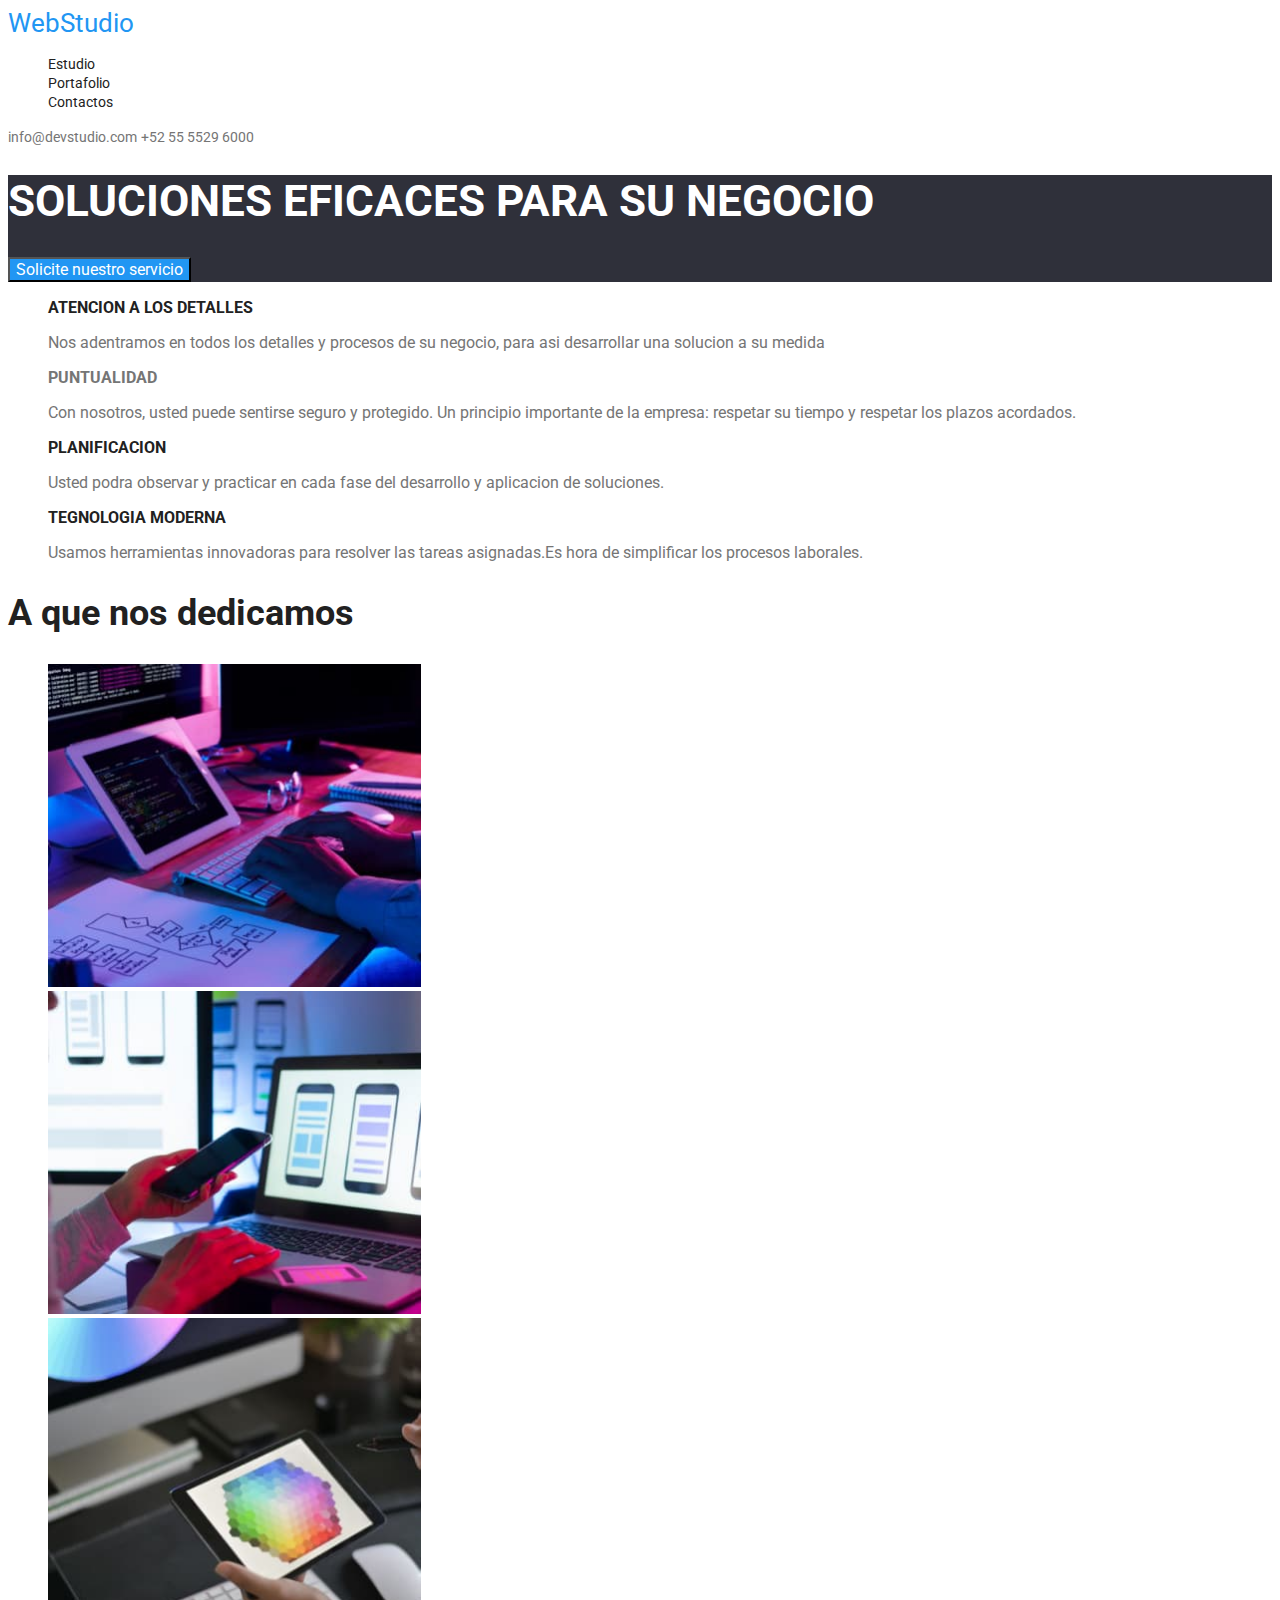
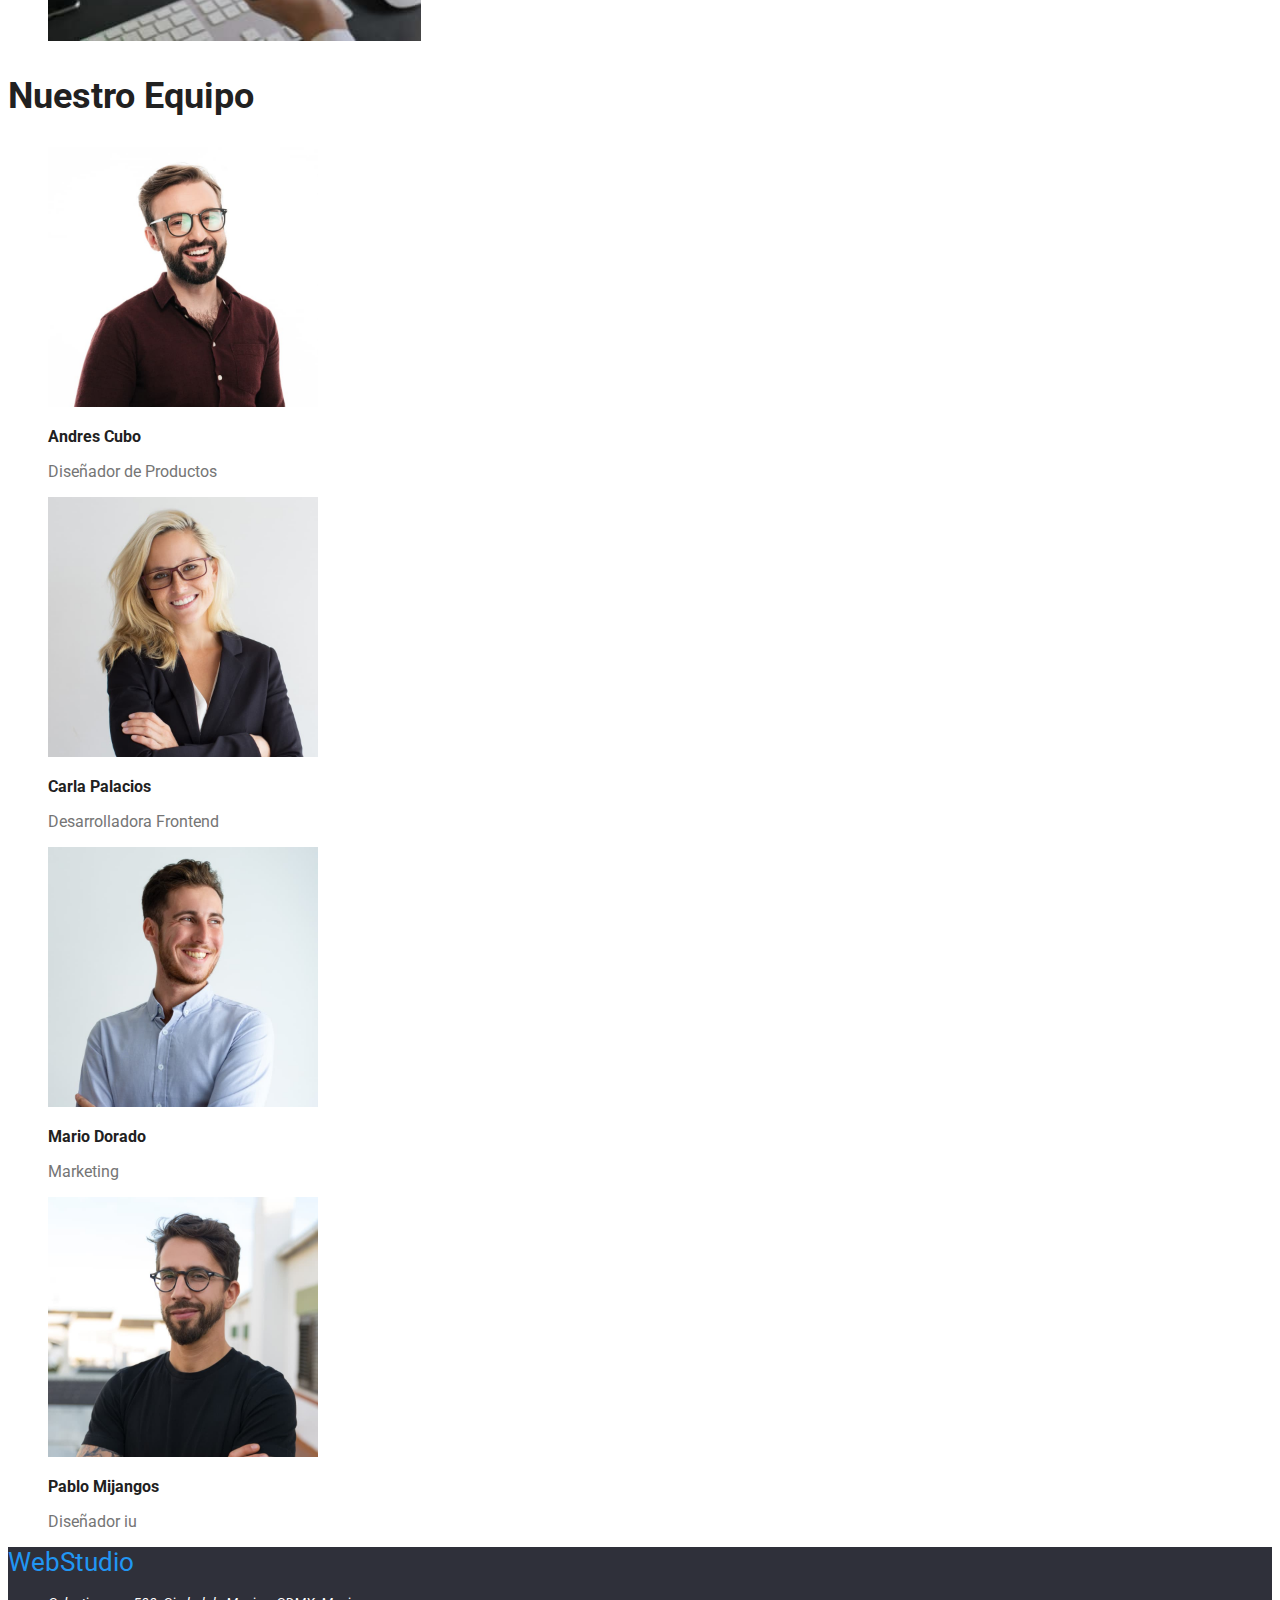
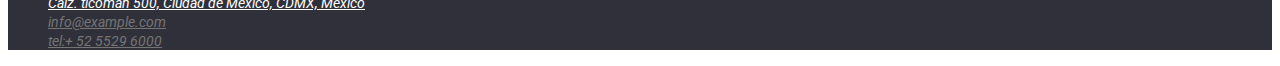
==== index.html @ 3b265f69 "inicio de mi segunda tarea en go-it" ====
<!DOCTYPE html>
<html lang="en">
  <head>
    <meta charset="UTF-8" />
    <meta http-equiv="X-UA-Compatible" content="IE=edge" />
    <meta name="viewport" content="width=device-width, initial-scale=1.0" />
    <title>WebStudio</title>
    <link rel="preconnect" href="https://fonts.googleapis.com" />
    <link rel="preconnect" href="https://fonts.gstatic.com" crossorigin />
    <link
      href="https://fonts.googleapis.com/css2?family=Kenia&family=Raleway:wght@700&family=Roboto:wght@400;500;700;900&family=Rubik+Gemstones&display=swap"
      rel="stylesheet"
    />
    <link rel="stylesheet" href="./css/styles.css" />
  </head>
  <body>
    <header>
      <nav>
        <a class="logo" href="index.html">WebStudio</a>
        <ul class="navegacion-header">
          <li><a class="header-navegacion" href="index.html">Estudio</a></li>
          <li>
            <a class="header-navegacion" href="portfolio.html">Portafolio</a>
          </li>
          <li><a class="header-navegacion" href="#">Contactos</a></li>
        </ul>
      </nav>
      <a class="info" href="mailito:info@devstudio.com">info@devstudio.com</a>
      <a class="info" href="tel:+525555296000">+52 55 5529 6000</a>
    </header>
    <main>
      <section class="section-h3">
        <h1 class="section-h3 solution">SOLUCIONES EFICACES PARA SU NEGOCIO</h1>
        <button>Solicite nuestro servicio</button>
      </section>
      <section>
        <ul>
          <li>
            <h3>ATENCION A LOS DETALLES</h3>
            <p class="main-p">
              Nos adentramos en todos los detalles y procesos de su negocio,
              para asi desarrollar una solucion a su medida
            </p>
          </li>
          <li>
            <h3 class="main-h3">PUNTUALIDAD</h3>
            <p class="main-p">
              Con nosotros, usted puede sentirse seguro y protegido. Un
              principio importante de la empresa: respetar su tiempo y respetar
              los plazos acordados.
            </p>
          </li>
          <li>
            <h3>PLANIFICACION</h3>
            <p class="main-p">
              Usted podra observar y practicar en cada fase del desarrollo y
              aplicacion de soluciones.
            </p>
          </li>
          <li>
            <h3>TEGNOLOGIA MODERNA</h3>
            <p class="main-p">
              Usamos herramientas innovadoras para resolver las tareas
              asignadas.Es hora de simplificar los procesos laborales.
            </p>
          </li>
        </ul>
      </section>
      <section>
        <h2>A que nos dedicamos</h2>
        <ul>
          <li>
            <img
              src="./img/esctiorio.jpg"
              width="373"
              alt="person typing on a keyboard"
            />
          </li>
          <li>
            <img
              src="./img/celular.jpg"
              width="373"
              alt="person checking the semantics of a cell phone"
            />
          </li>
          <li>
            <img
              src="./img/tablet.jpg"
              width="373"
              alt="person editing on a tablet"
            />
          </li>
        </ul>
      </section>
      <section>
        <h2>Nuestro Equipo</h2>
        <ul>
          <li>
            <img src="./img/hombre1.jpg" width="270" alt="Man in brown shirt" />
            <h3>Andres Cubo</h3>
            <p class="main-p">Diseñador de Productos</p>
          </li>
          <li>
            <img src="./img/mujer.jpg" width="270" alt="woman in blue shirt" />
            <h3>Carla Palacios</h3>
            <p class="main-p">Desarrolladora Frontend</p>
          </li>
          <li>
            <img src="./img/hombre2.jpg" width="270" alt="man in white shirt" />
            <h3>Mario Dorado</h3>
            <p class="main-p">Marketing</p>
          </li>
          <li>
            <img src="./img/hombre3.jpg" width="270" alt="man in black shirt" />
            <h3>Pablo Mijangos</h3>
            <p class="main-p">Diseñador iu</p>
          </li>
        </ul>
      </section>
    </main>
    <footer>
      <a class="logo" href="index.html">WebStudio</a>
      <address>
        <ul class="icon-list">
          <li>
            <a class="footer-add pais" href="#" target="_blank"
              >Calz. ticoman 500, Ciudad de Mexico, CDMX, Mexico</a
            >
          </li>
          <li>
            <a class="footer-add" href="mailto:info@example.com"
              >info@example.com</a
            >
          </li>
          <li>
            <a class="footer-add" href="tel:+ 52 5529 6000"
              >tel:+ 52 5529 6000</a
            >
          </li>
        </ul>
      </address>
    </footer>
  </body>
</html>
---- css/styles.css ----
:root {
  --azul-color: rgba(33, 150, 243, 1);
  --negro-color: rgba(33, 33, 33, 1);
  --gris-color: rgba(117, 117, 117, 1);
  --blanco-color: rgba(255, 255, 255, 1);
  --anegrado-color: rgba(47, 48, 58, 1);
}

* {
  font-family: "Roboto", sans-serif;
}

ul {
  list-style: none;
}

.logo {
  text-decoration: none;
  color: var(--azul-color);
  font-size: 26px;
}

.header-navegacion {
  text-decoration: none;
  color: var(--negro-color);
  font-size: 14px;
}
.header-navegacion:hover {
  color: var(--azul-color);
}

.info {
  text-decoration: none;
  color: var(--gris-color);
  font-size: 14px;
}
.info:hover {
  color: var(--azul-color);
}

h1 {
  color: var(--blanco-color);
}

.section-h3 {
  background-color: rgba(47, 48, 58, 1);
}
.solution {
  font-size: 44px;
}

button {
  color: var(--blanco-color);
  background-color: var(--azul-color);
  font-size: 16px;
}
botton:hover {
  color: var(--azul-color);
}
.button-porfolio {
  color: var(--negro-color);
  background: rgba(245, 244, 250, 1);
  cursor: pointer;
}
.button-porfolio:hover {
  color: var(--azul-color);
}

h3 {
  color: var(--negro-color);
  font-size: 14px;
}

.main-h3 {
  color: var(--gris-color);
}

.main-p {
  color: var(--gris-color);
  font-size: 14px;
}

h2 {
  color: var(--negro-color);
  font-size: 36px;
}

.portfolio-h2 {
  font-size: 18px;
}

.porfolio-link {
  font-size: 16px;
  color: var(--gris-color);
  text-decoration: none;
}

h3 {
  color: var(--negro-color);
  font-size: 16px;
}

.main-p {
  color: var(--gris-color);
  font-size: 16px;
}

.footer-add {
  color: var(--gris-color);
  font-size: 14px;
}

.pais {
  color: var(--blanco-color);
}

footer {
  background-color: var(--anegrado-color);
}
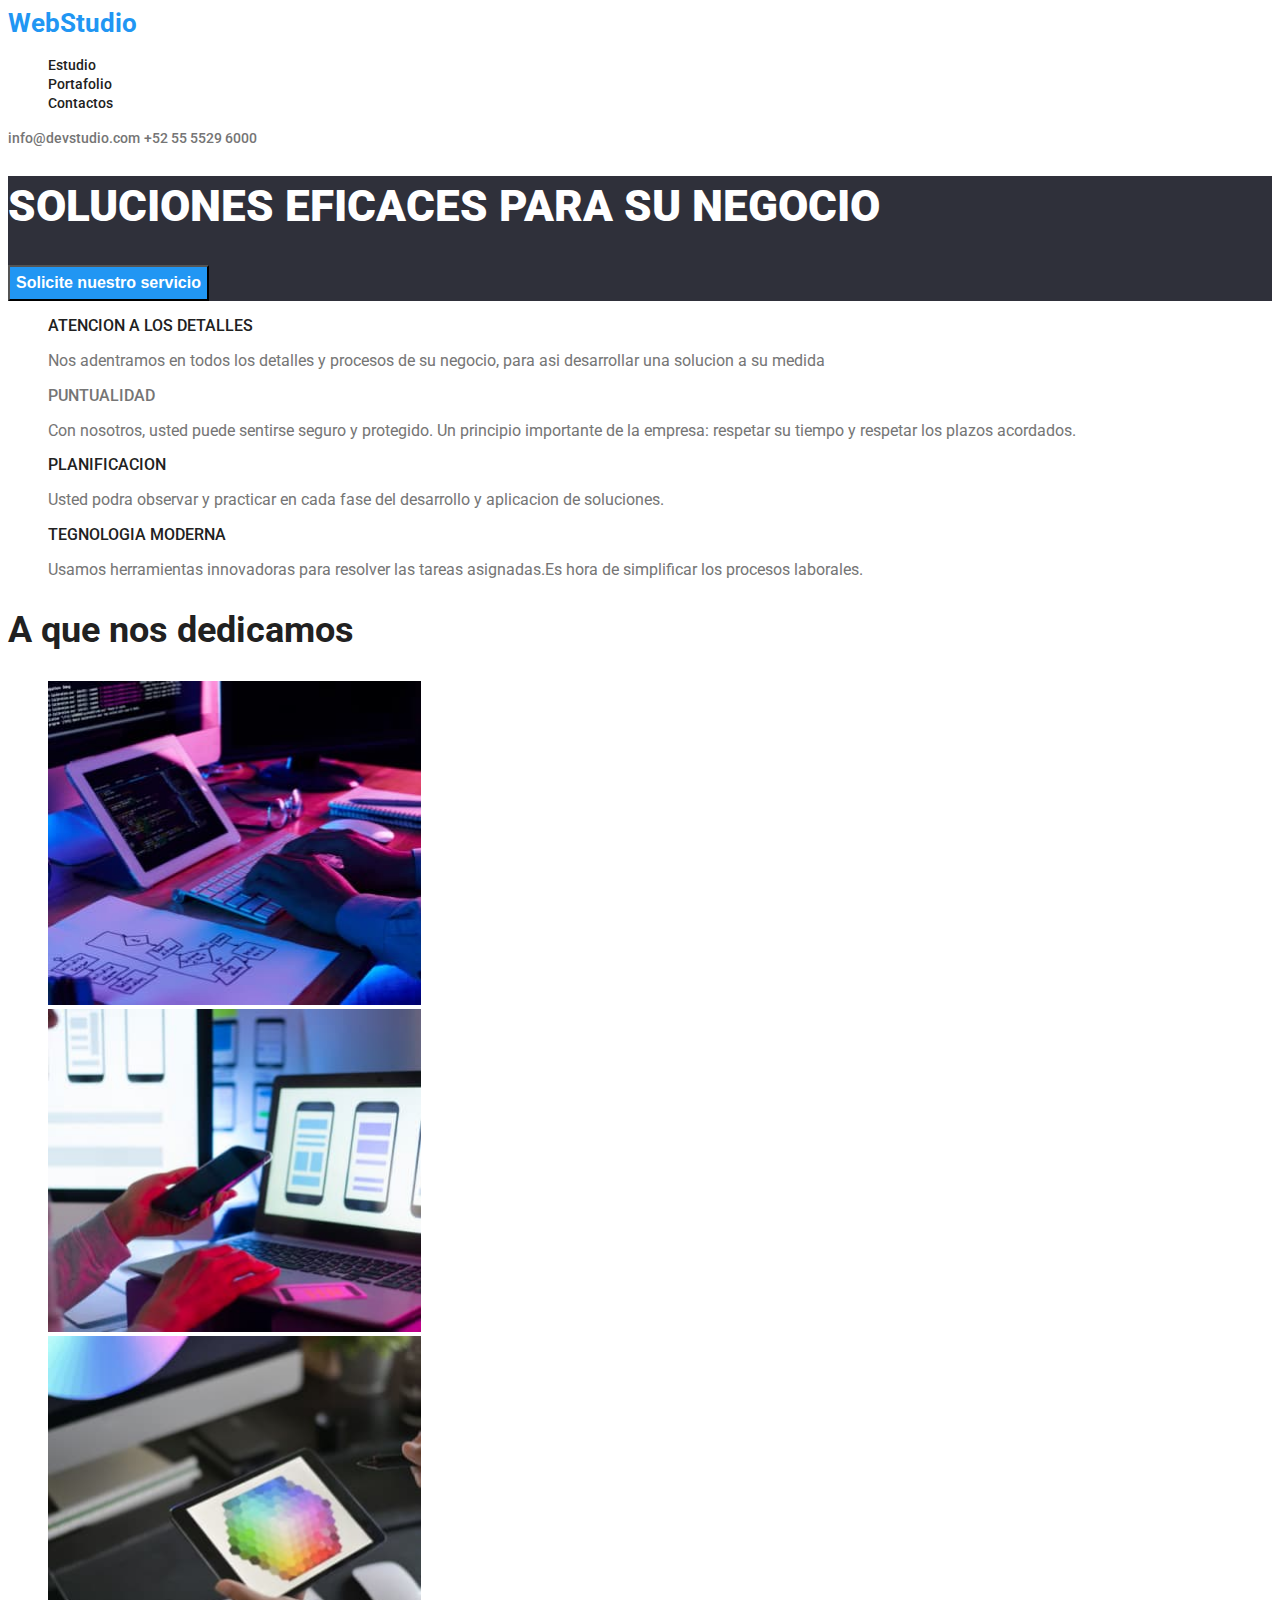
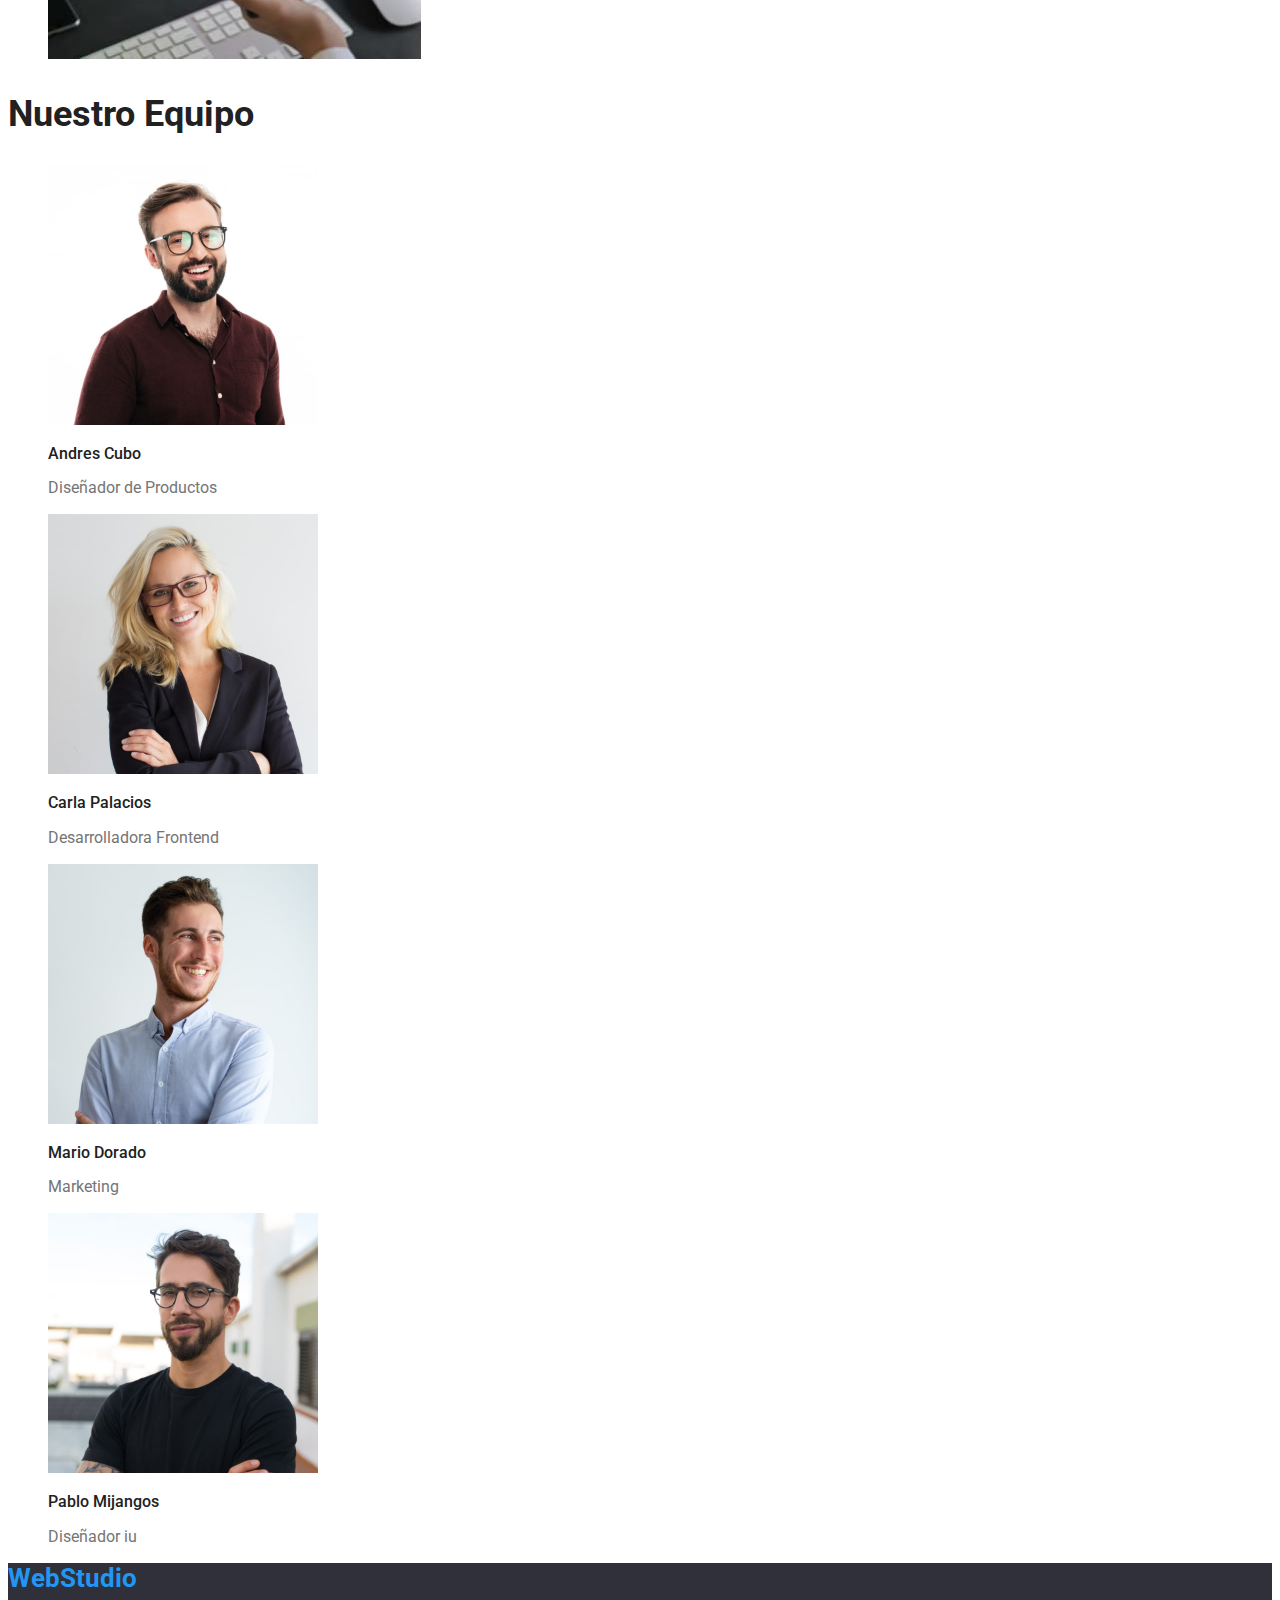
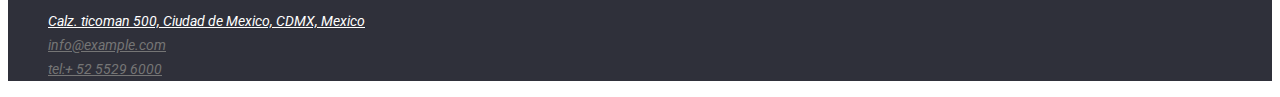
==== commit 555ba112: "corrigiendo errores 2" ====
--- a/index.html
+++ b/index.html
@@ -17,16 +17,18 @@
     <header>
       <nav>
         <a class="logo" href="index.html">WebStudio</a>
-        <ul class="navegacion-header">
-          <li><a class="header-navegacion" href="index.html">Estudio</a></li>
+        <ul class="nav-header">
+          <li><a class="header-nav" href="index.html">Estudio</a></li>
           <li>
-            <a class="header-navegacion" href="portfolio.html">Portafolio</a>
+            <a class="header-nav" href="portfolio.html">Portafolio</a>
           </li>
-          <li><a class="header-navegacion" href="#">Contactos</a></li>
+          <li><a class="header-nav" href="#">Contactos</a></li>
         </ul>
       </nav>
-      <a class="info" href="mailito:info@devstudio.com">info@devstudio.com</a>
-      <a class="info" href="tel:+525555296000">+52 55 5529 6000</a>
+      <a class="information" href="mailito:info@devstudio.com"
+        >info@devstudio.com</a
+      >
+      <a class="information" href="tel:+525555296000">+52 55 5529 6000</a>
     </header>
     <main>
       <section class="section-h3">
@@ -123,7 +125,7 @@
       <address>
         <ul class="icon-list">
           <li>
-            <a class="footer-add pais" href="#" target="_blank"
+            <a class="footer-add country" href="#" target="_blank"
               >Calz. ticoman 500, Ciudad de Mexico, CDMX, Mexico</a
             >
           </li>
--- a/css/styles.css
+++ b/css/styles.css
@@ -1,13 +1,14 @@
 :root {
-  --azul-color: rgba(33, 150, 243, 1);
-  --negro-color: rgba(33, 33, 33, 1);
-  --gris-color: rgba(117, 117, 117, 1);
-  --blanco-color: rgba(255, 255, 255, 1);
-  --anegrado-color: rgba(47, 48, 58, 1);
+  --blue-color: rgba(33, 150, 243, 1);
+  --black-color: rgba(33, 33, 33, 1);
+  --grey-color: rgba(117, 117, 117, 1);
+  --white-color: rgba(255, 255, 255, 1);
+  --blackened-color: rgba(47, 48, 58, 1);
 }
 
-* {
-  font-family: "Roboto", sans-serif;
+body {
+  font-family: 'Roboto', sans-serif;
+  color: var(--black-color);
 }
 
 ul {
@@ -16,30 +17,38 @@
 
 .logo {
   text-decoration: none;
-  color: var(--azul-color);
+  color: var(--blue-color);
   font-size: 26px;
+  line-height: 30.52px;
+  font-weight: 700;
 }
 
-.header-navegacion {
+.header-nav {
   text-decoration: none;
-  color: var(--negro-color);
+  color: var(--black-color);
   font-size: 14px;
+  line-height: 16.41px;
+  font-weight: 500;
 }
-.header-navegacion:hover {
-  color: var(--azul-color);
+.header-nav:hover {
+  color: var(--blue-color);
 }
 
-.info {
+.information {
   text-decoration: none;
-  color: var(--gris-color);
+  color: var(--grey-color);
   font-size: 14px;
+  line-height: 16.41px;
+  font-weight: 500;
 }
-.info:hover {
-  color: var(--azul-color);
+.information:hover {
+  color: var(--blue-color);
 }
 
 h1 {
-  color: var(--blanco-color);
+  color: var(--white-color);
+  line-height: 60px;
+  font-weight: 900;
 }
 
 .section-h3 {
@@ -50,70 +59,97 @@
 }
 
 button {
-  color: var(--blanco-color);
-  background-color: var(--azul-color);
+  color: var(--white-color);
+  background-color: var(--blue-color);
   font-size: 16px;
+  line-height: 30px;
+  font-weight: 700;
+  cursor: pointer;
 }
-botton:hover {
-  color: var(--azul-color);
+.botton:hover {
+  color: var(--blue-color);
 }
 .button-porfolio {
-  color: var(--negro-color);
+  color: var(--black-color);
   background: rgba(245, 244, 250, 1);
-  cursor: pointer;
+  font-weight: 500;
+  font-size: 16px;
+  line-height: 26px;
 }
 .button-porfolio:hover {
-  color: var(--azul-color);
+  color: var(--blue-color);
 }
 
 h3 {
-  color: var(--negro-color);
+  color: var(--black-color);
   font-size: 14px;
+  line-height: 16.41px;
+  font-weight: 700;
 }
 
 .main-h3 {
-  color: var(--gris-color);
+  color: var(--grey-color);
 }
 
 .main-p {
-  color: var(--gris-color);
+  color: var(--grey-color);
   font-size: 14px;
+  line-height: 24px;
 }
 
 h2 {
-  color: var(--negro-color);
+  color: var(--black-color);
   font-size: 36px;
+  font-weight: 700;
+  line-height: 42.19px;
+}
+
+.section-h2 {
+  line-height: 46.24px;
 }
 
 .portfolio-h2 {
   font-size: 18px;
+  font-weight: 700;
+  line-height: 36px;
 }
 
 .porfolio-link {
   font-size: 16px;
-  color: var(--gris-color);
+  font-weight: 400;
+  line-height: 36px;
+  color: var(--grey-color);
   text-decoration: none;
 }
 
 h3 {
-  color: var(--negro-color);
+  color: var(--black-color);
   font-size: 16px;
+  font-weight: 500;
+  line-height: 18.75px;
 }
 
 .main-p {
-  color: var(--gris-color);
+  color: var(--grey-color);
   font-size: 16px;
+  font-weight: 400;
+  line-height: 18.75px;
 }
 
 .footer-add {
-  color: var(--gris-color);
+  color: var(--grey-color);
   font-size: 14px;
+  font-weight: 400;
+  line-height: 24px;
 }
 
-.pais {
-  color: var(--blanco-color);
+.country {
+  color: var(--white-color);
+  font-size: 14px;
+  font-weight: 400;
+  line-height: 24px;
 }
 
 footer {
-  background-color: var(--anegrado-color);
+  background-color: var(--blackened-color);
 }
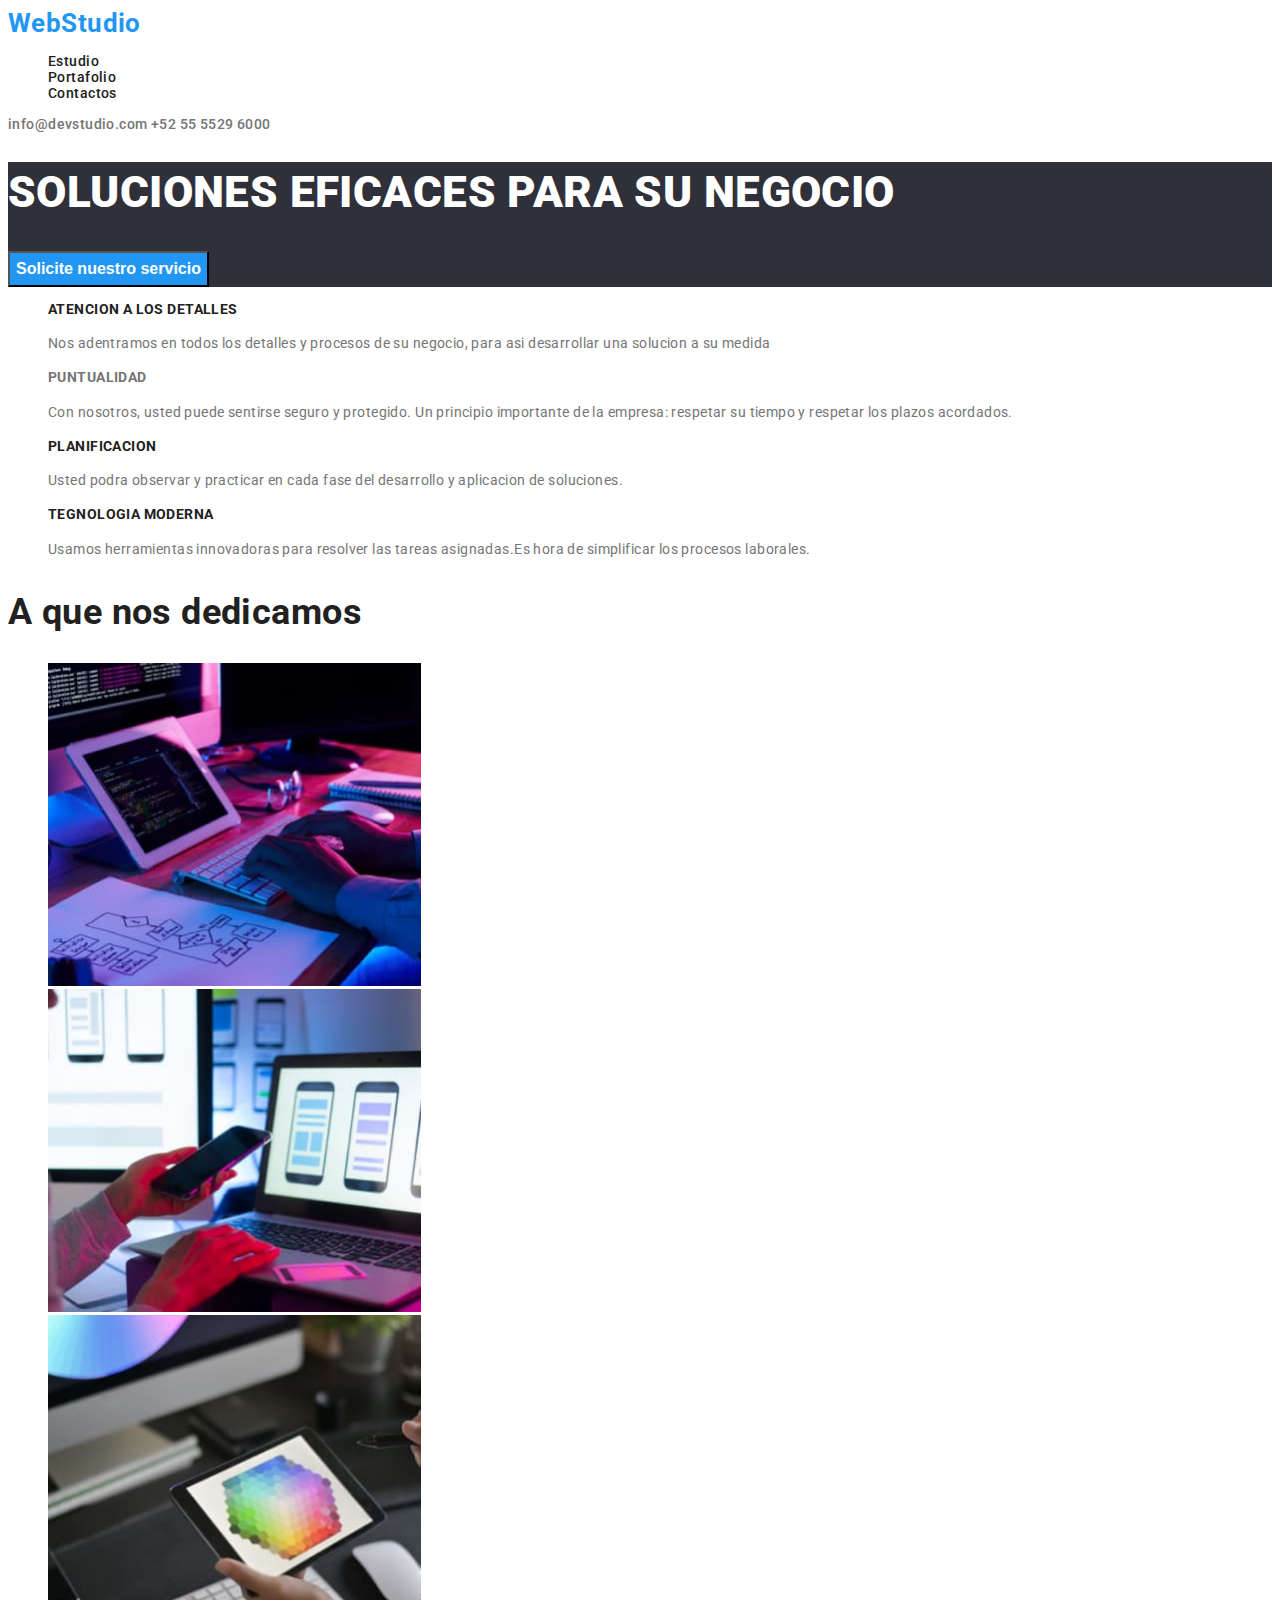
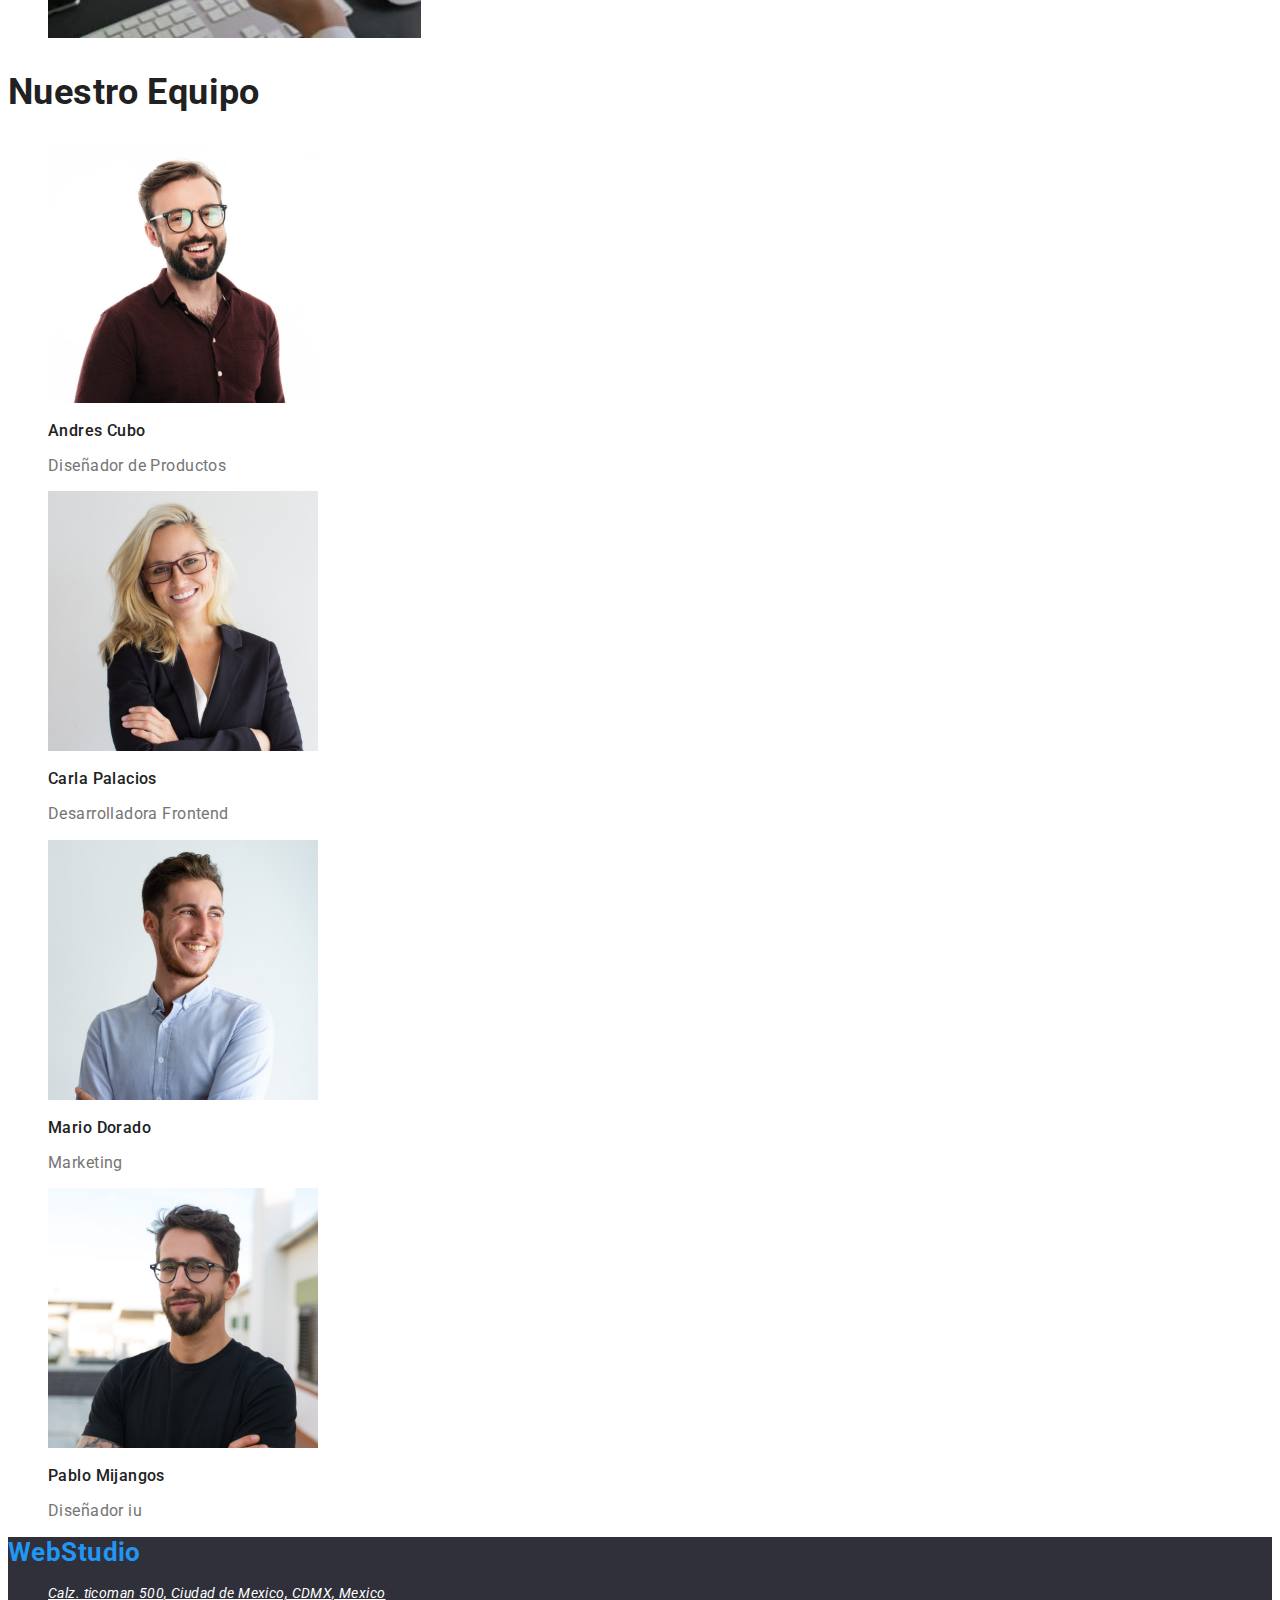
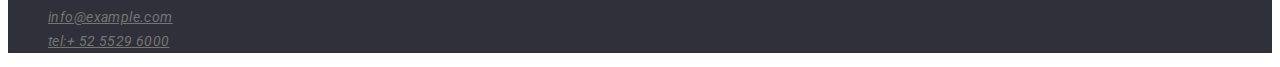
==== commit 332f6656: "corrigiendo errores 3" ====
--- a/index.html
+++ b/index.html
@@ -99,23 +99,23 @@
         <ul>
           <li>
             <img src="./img/hombre1.jpg" width="270" alt="Man in brown shirt" />
-            <h3>Andres Cubo</h3>
-            <p class="main-p">Diseñador de Productos</p>
+            <h3 class="name-h3">Andres Cubo</h3>
+            <p class="name-p">Diseñador de Productos</p>
           </li>
           <li>
             <img src="./img/mujer.jpg" width="270" alt="woman in blue shirt" />
-            <h3>Carla Palacios</h3>
-            <p class="main-p">Desarrolladora Frontend</p>
+            <h3 class="name-h3">Carla Palacios</h3>
+            <p class="name-p">Desarrolladora Frontend</p>
           </li>
           <li>
             <img src="./img/hombre2.jpg" width="270" alt="man in white shirt" />
-            <h3>Mario Dorado</h3>
-            <p class="main-p">Marketing</p>
+            <h3 class="name-h3">Mario Dorado</h3>
+            <p class="name-p">Marketing</p>
           </li>
           <li>
             <img src="./img/hombre3.jpg" width="270" alt="man in black shirt" />
-            <h3>Pablo Mijangos</h3>
-            <p class="main-p">Diseñador iu</p>
+            <h3 class="name-h3">Pablo Mijangos</h3>
+            <p class="name-p">Diseñador iu</p>
           </li>
         </ul>
       </section>
--- a/css/styles.css
+++ b/css/styles.css
@@ -9,6 +9,9 @@
 body {
   font-family: 'Roboto', sans-serif;
   color: var(--black-color);
+  font-size: 14px;
+  letter-spacing: 0.03em;
+  background-color: var(--white-color);
 }
 
 ul {
@@ -26,7 +29,6 @@
 .header-nav {
   text-decoration: none;
   color: var(--black-color);
-  font-size: 14px;
   line-height: 16.41px;
   font-weight: 500;
 }
@@ -37,7 +39,6 @@
 .information {
   text-decoration: none;
   color: var(--grey-color);
-  font-size: 14px;
   line-height: 16.41px;
   font-weight: 500;
 }
@@ -81,7 +82,6 @@
 }
 
 h3 {
-  color: var(--black-color);
   font-size: 14px;
   line-height: 16.41px;
   font-weight: 700;
@@ -93,12 +93,10 @@
 
 .main-p {
   color: var(--grey-color);
-  font-size: 14px;
   line-height: 24px;
 }
 
 h2 {
-  color: var(--black-color);
   font-size: 36px;
   font-weight: 700;
   line-height: 42.19px;
@@ -122,14 +120,13 @@
   text-decoration: none;
 }
 
-h3 {
-  color: var(--black-color);
+.name-h3 {
   font-size: 16px;
   font-weight: 500;
   line-height: 18.75px;
 }
 
-.main-p {
+.name-p {
   color: var(--grey-color);
   font-size: 16px;
   font-weight: 400;
@@ -138,14 +135,12 @@
 
 .footer-add {
   color: var(--grey-color);
-  font-size: 14px;
   font-weight: 400;
   line-height: 24px;
 }
 
 .country {
   color: var(--white-color);
-  font-size: 14px;
   font-weight: 400;
   line-height: 24px;
 }
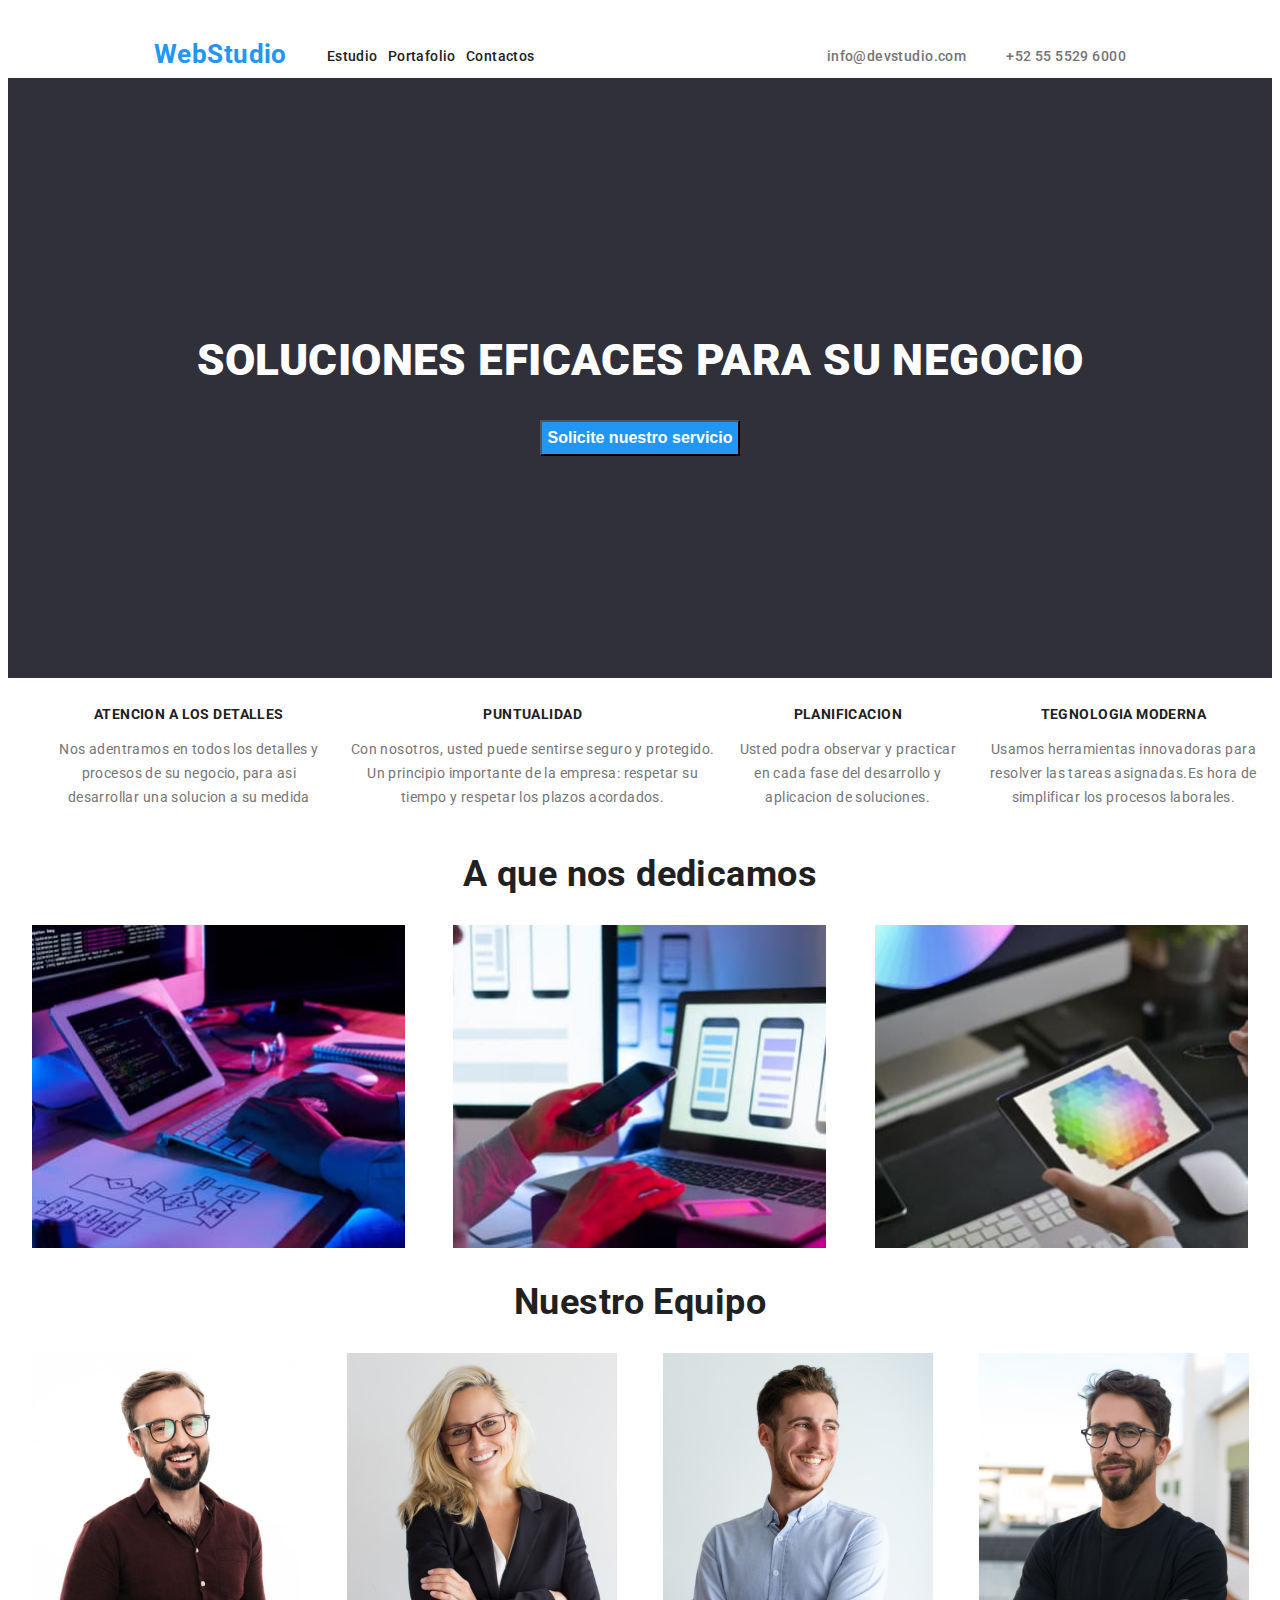
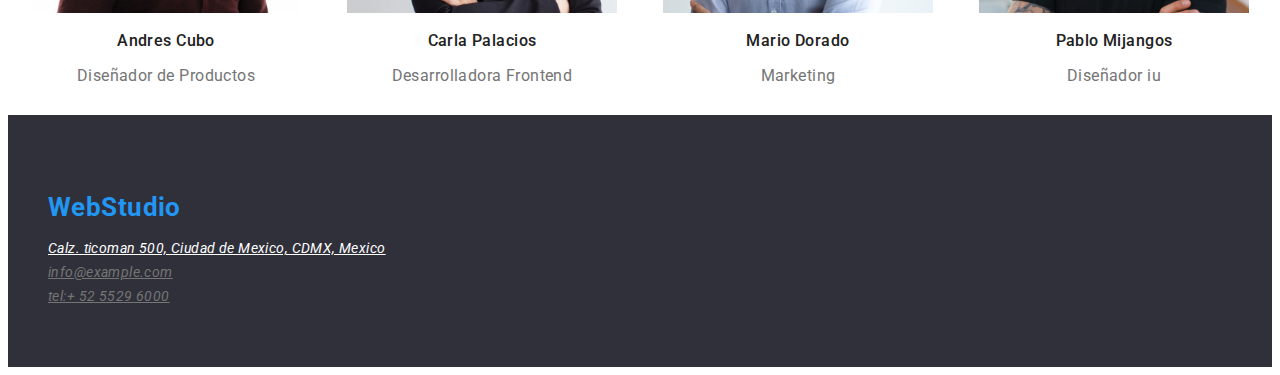
==== commit c18b8116: "correccion estilos" ====
--- a/index.html
+++ b/index.html
@@ -17,26 +17,28 @@
     <header>
       <nav>
         <a class="logo" href="index.html">WebStudio</a>
-        <ul class="nav-header">
-          <li><a class="header-nav" href="index.html">Estudio</a></li>
+        <ul class="nav-link">
+          <li><a class="nav-header" href="index.html">Estudio</a></li>
           <li>
-            <a class="header-nav" href="portfolio.html">Portafolio</a>
+            <a class="nav-header" href="portfolio.html">Portafolio</a>
           </li>
-          <li><a class="header-nav" href="#">Contactos</a></li>
+          <li><a class="nav-header" href="#">Contactos</a></li>
         </ul>
       </nav>
-      <a class="information" href="mailito:info@devstudio.com"
-        >info@devstudio.com</a
-      >
-      <a class="information" href="tel:+525555296000">+52 55 5529 6000</a>
+      <div class="info">
+        <a class="information" href="mailito:info@devstudio.com"
+          >info@devstudio.com</a
+        >
+        <a class="information" href="tel:+525555296000">+52 55 5529 6000</a>
+      </div>
     </header>
     <main>
-      <section class="section-h3">
-        <h1 class="section-h3 solution">SOLUCIONES EFICACES PARA SU NEGOCIO</h1>
-        <button>Solicite nuestro servicio</button>
+      <section class="section-1">
+        <h1 class="solution">SOLUCIONES EFICACES PARA SU NEGOCIO</h1>
+        <button type="button">Solicite nuestro servicio</button>
       </section>
       <section>
-        <ul>
+        <ul class="section-2">
           <li>
             <h3>ATENCION A LOS DETALLES</h3>
             <p class="main-p">
@@ -45,7 +47,7 @@
             </p>
           </li>
           <li>
-            <h3 class="main-h3">PUNTUALIDAD</h3>
+            <h3>PUNTUALIDAD</h3>
             <p class="main-p">
               Con nosotros, usted puede sentirse seguro y protegido. Un
               principio importante de la empresa: respetar su tiempo y respetar
@@ -70,7 +72,7 @@
       </section>
       <section>
         <h2>A que nos dedicamos</h2>
-        <ul>
+        <ul class="section-3">
           <li>
             <img
               src="./img/esctiorio.jpg"
@@ -96,7 +98,7 @@
       </section>
       <section>
         <h2>Nuestro Equipo</h2>
-        <ul>
+        <ul class="section-4">
           <li>
             <img src="./img/hombre1.jpg" width="270" alt="Man in brown shirt" />
             <h3 class="name-h3">Andres Cubo</h3>
@@ -121,7 +123,7 @@
       </section>
     </main>
     <footer>
-      <a class="logo" href="index.html">WebStudio</a>
+      <a class="logo logo-2" href="index.html">WebStudio</a>
       <address>
         <ul class="icon-list">
           <li>
--- a/css/styles.css
+++ b/css/styles.css
@@ -7,13 +7,30 @@
 }
 
 body {
-  font-family: 'Roboto', sans-serif;
+  font-family: "Roboto", sans-serif;
   color: var(--black-color);
   font-size: 14px;
   letter-spacing: 0.03em;
   background-color: var(--white-color);
 }
 
+h2 {
+  font-size: 36px;
+  font-weight: 700;
+  line-height: 42.19px;
+}
+
+h3 {
+  font-size: 14px;
+  line-height: 16.41px;
+  font-weight: 700;
+  text-align: center;
+}
+
+p {
+  text-align: center;
+}
+
 ul {
   list-style: none;
 }
@@ -24,15 +41,42 @@
   font-size: 26px;
   line-height: 30.52px;
   font-weight: 700;
-}
-
-.header-nav {
+  margin-top: 31px;
+}
+
+.logo-2 {
+  padding-left: 40px;
+}
+
+header {
+  display: flex;
+  justify-content: space-around;
+}
+
+nav {
+  display: flex;
+}
+
+.nav-link {
+  margin-top: 40px;
+  display: flex;
+  gap: 10px;
+}
+
+.nav-header {
   text-decoration: none;
   color: var(--black-color);
   line-height: 16.41px;
   font-weight: 500;
 }
-.header-nav:hover {
+
+.info {
+  margin-top: 40px;
+  display: flex;
+  gap: 40px;
+}
+
+.nav-header:hover {
   color: var(--blue-color);
 }
 
@@ -52,9 +96,19 @@
   font-weight: 900;
 }
 
-.section-h3 {
+h2 {
+  text-align: center;
+}
+
+.section-1 {
+  height: 600px;
   background-color: rgba(47, 48, 58, 1);
-}
+  display: flex;
+  flex-direction: column;
+  justify-content: center;
+  align-items: center;
+}
+
 .solution {
   font-size: 44px;
 }
@@ -70,6 +124,69 @@
 .botton:hover {
   color: var(--blue-color);
 }
+
+.section-2 {
+  display: flex;
+  gap: 15px;
+}
+
+.main-p {
+  color: var(--grey-color);
+  line-height: 24px;
+}
+
+.section-3 {
+  display: flex;
+  padding: 0;
+  justify-content: space-around;
+}
+
+.section-4 {
+  padding: 0;
+  display: flex;
+  justify-content: space-around;
+}
+
+.name-h3 {
+  font-size: 16px;
+  font-weight: 500;
+  line-height: 18.75px;
+}
+
+.name-p {
+  color: var(--grey-color);
+  font-size: 16px;
+  font-weight: 400;
+  line-height: 18.75px;
+}
+
+footer {
+  height: 252px;
+  display: flex;
+  flex-direction: column;
+  justify-content: center;
+}
+
+.portfolio-section-2 {
+  display: flex;
+  justify-content: center;
+  gap: 30px;
+}
+
+.container-section-portfolio {
+  display: flex;
+}
+
+.porfolio-ul {
+  padding: 0;
+  display: flex;
+  justify-content: space-around;
+}
+
+.porfolio-li {
+  text-align: center;
+}
+
 .button-porfolio {
   color: var(--black-color);
   background: rgba(245, 244, 250, 1);
@@ -81,31 +198,6 @@
   color: var(--blue-color);
 }
 
-h3 {
-  font-size: 14px;
-  line-height: 16.41px;
-  font-weight: 700;
-}
-
-.main-h3 {
-  color: var(--grey-color);
-}
-
-.main-p {
-  color: var(--grey-color);
-  line-height: 24px;
-}
-
-h2 {
-  font-size: 36px;
-  font-weight: 700;
-  line-height: 42.19px;
-}
-
-.section-h2 {
-  line-height: 46.24px;
-}
-
 .portfolio-h2 {
   font-size: 18px;
   font-weight: 700;
@@ -120,17 +212,8 @@
   text-decoration: none;
 }
 
-.name-h3 {
-  font-size: 16px;
-  font-weight: 500;
-  line-height: 18.75px;
-}
-
-.name-p {
-  color: var(--grey-color);
-  font-size: 16px;
-  font-weight: 400;
-  line-height: 18.75px;
+footer {
+  background-color: var(--blackened-color);
 }
 
 .footer-add {
@@ -144,7 +227,3 @@
   font-weight: 400;
   line-height: 24px;
 }
-
-footer {
-  background-color: var(--blackened-color);
-}
